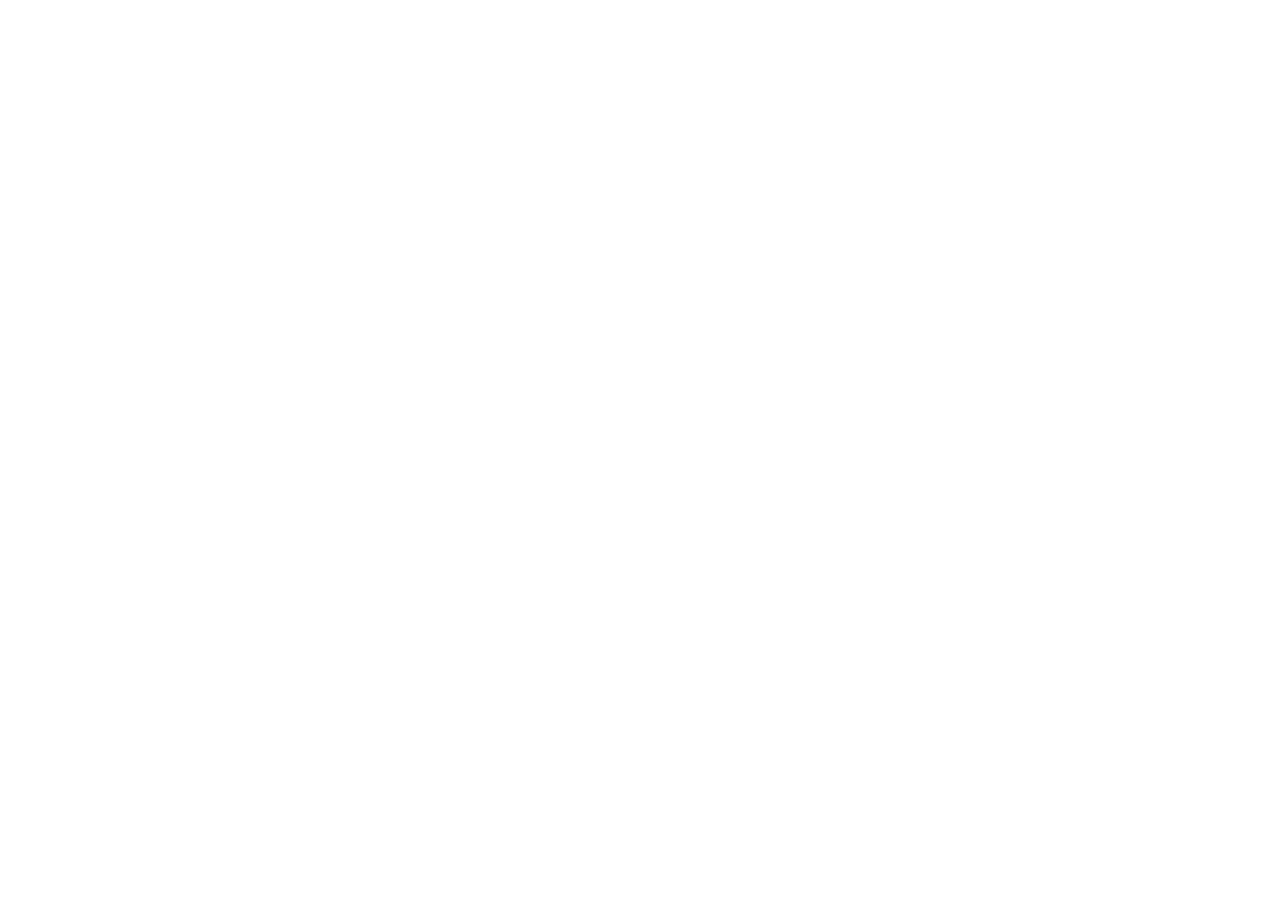
==== RETO SEMANA 2/Reto1/form1.html @ 89cd27ac "Primer commit" ====
<!DOCTYPE html>
<html lang="en">
<head>
    <meta charset="UTF-8">
    <meta http-equiv="X-UA-Compatible" content="IE=edge">
    <meta name="viewport" content="width=device-width, initial-scale=1.0">
    <title>Document</title>
</head>
<body>
    
</body>
</html>
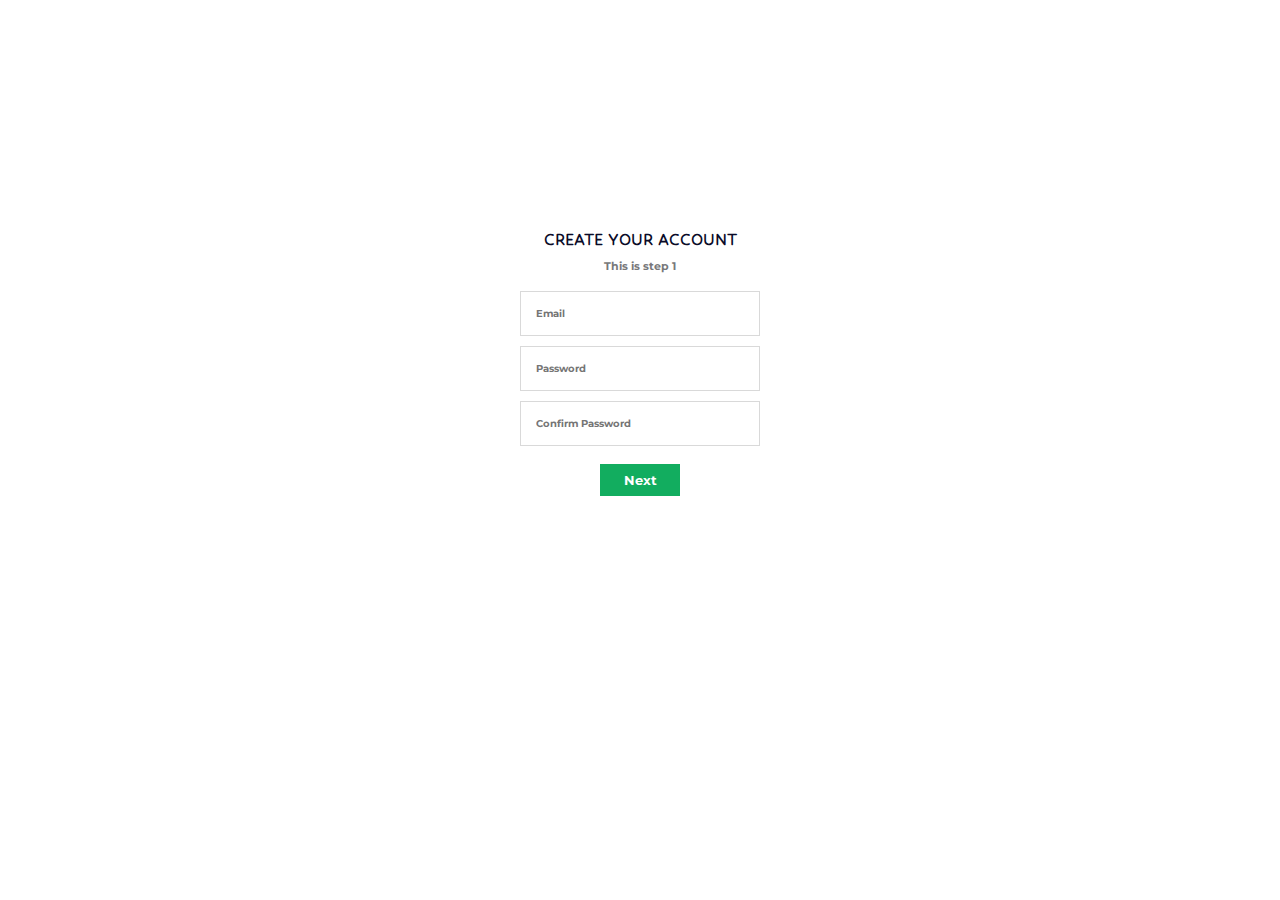
==== commit 90620b00: "Desarrollo form1" ====
--- a/RETO SEMANA 2/Reto1/form1.html
+++ b/RETO SEMANA 2/Reto1/form1.html
@@ -2,11 +2,27 @@
 <html lang="en">
 <head>
     <meta charset="UTF-8">
-    <meta http-equiv="X-UA-Compatible" content="IE=edge">
-    <meta name="viewport" content="width=device-width, initial-scale=1.0">
-    <title>Document</title>
+    <title>Form 1 | Reto 1</title>
+    <link rel="stylesheet" href="./form1.css">
+    <link rel="preconnect" href="https://fonts.googleapis.com">
+    <link rel="preconnect" href="https://fonts.gstatic.com" crossorigin>
+    <link href="https://fonts.googleapis.com/css2?family=Hubballi&family=Montserrat:wght@300&family=Poppins:wght@200;300&display=swap" rel="stylesheet">
+
 </head>
 <body>
-    
+    <section class="form-register">
+        <form>
+            <h2 id="form-title">CREATE YOUR ACCOUNT</h2>
+            <p id="form-subtitle">This is step 1</p>
+            <br>
+            <input class="form-data" type="email" placeholder="Email">
+            <br>
+            <input class="form-data" type="password" placeholder="Password">
+            <br>
+            <input class="form-data" type="password" placeholder="Confirm Password" >
+            <br>
+            <input id="form-send" type="submit" value="Next">
+        </form>
+    </section>
 </body>
 </html>--- a/RETO SEMANA 2/Reto1/form1.css
+++ b/RETO SEMANA 2/Reto1/form1.css
@@ -0,0 +1,53 @@
+* {
+    margin: 0;
+    padding: 0;
+    box-sizing: border-box;
+}
+
+.form-register {
+    text-align: center;
+    width: 300px;
+    background-color: white;
+    padding: 30px;
+    margin: auto;
+    margin-top: 200px;
+    
+}
+
+h2 {
+    font-family: 'Hubballi', cursive;
+    color: #0A0B28;
+    text-align: center;
+    font-size: 19px;
+}
+
+#form-subtitle {
+    font-family: 'Montserrat', sans-serif;
+    color: 
+    #77787A;
+    font-weight: bolder;
+    font-size: 11px;
+    margin-top: 10px;
+}
+
+.form-data {
+    font-family: 'Montserrat', sans-serif;
+    font-size: 10px;
+    font-weight: bold;
+    width: 100%;
+    padding: 15px;
+    border: 1px solid #D9D9D9;
+    margin-bottom: 10px;
+    
+}
+
+#form-send {
+    font-family: 'Montserrat', sans-serif;
+    color: white;
+    font-weight: bold;
+    background-color: #12AD5F;
+    width: 80px;
+    padding: 8px;
+    border: 0px;
+    margin-top: 8px;
+}